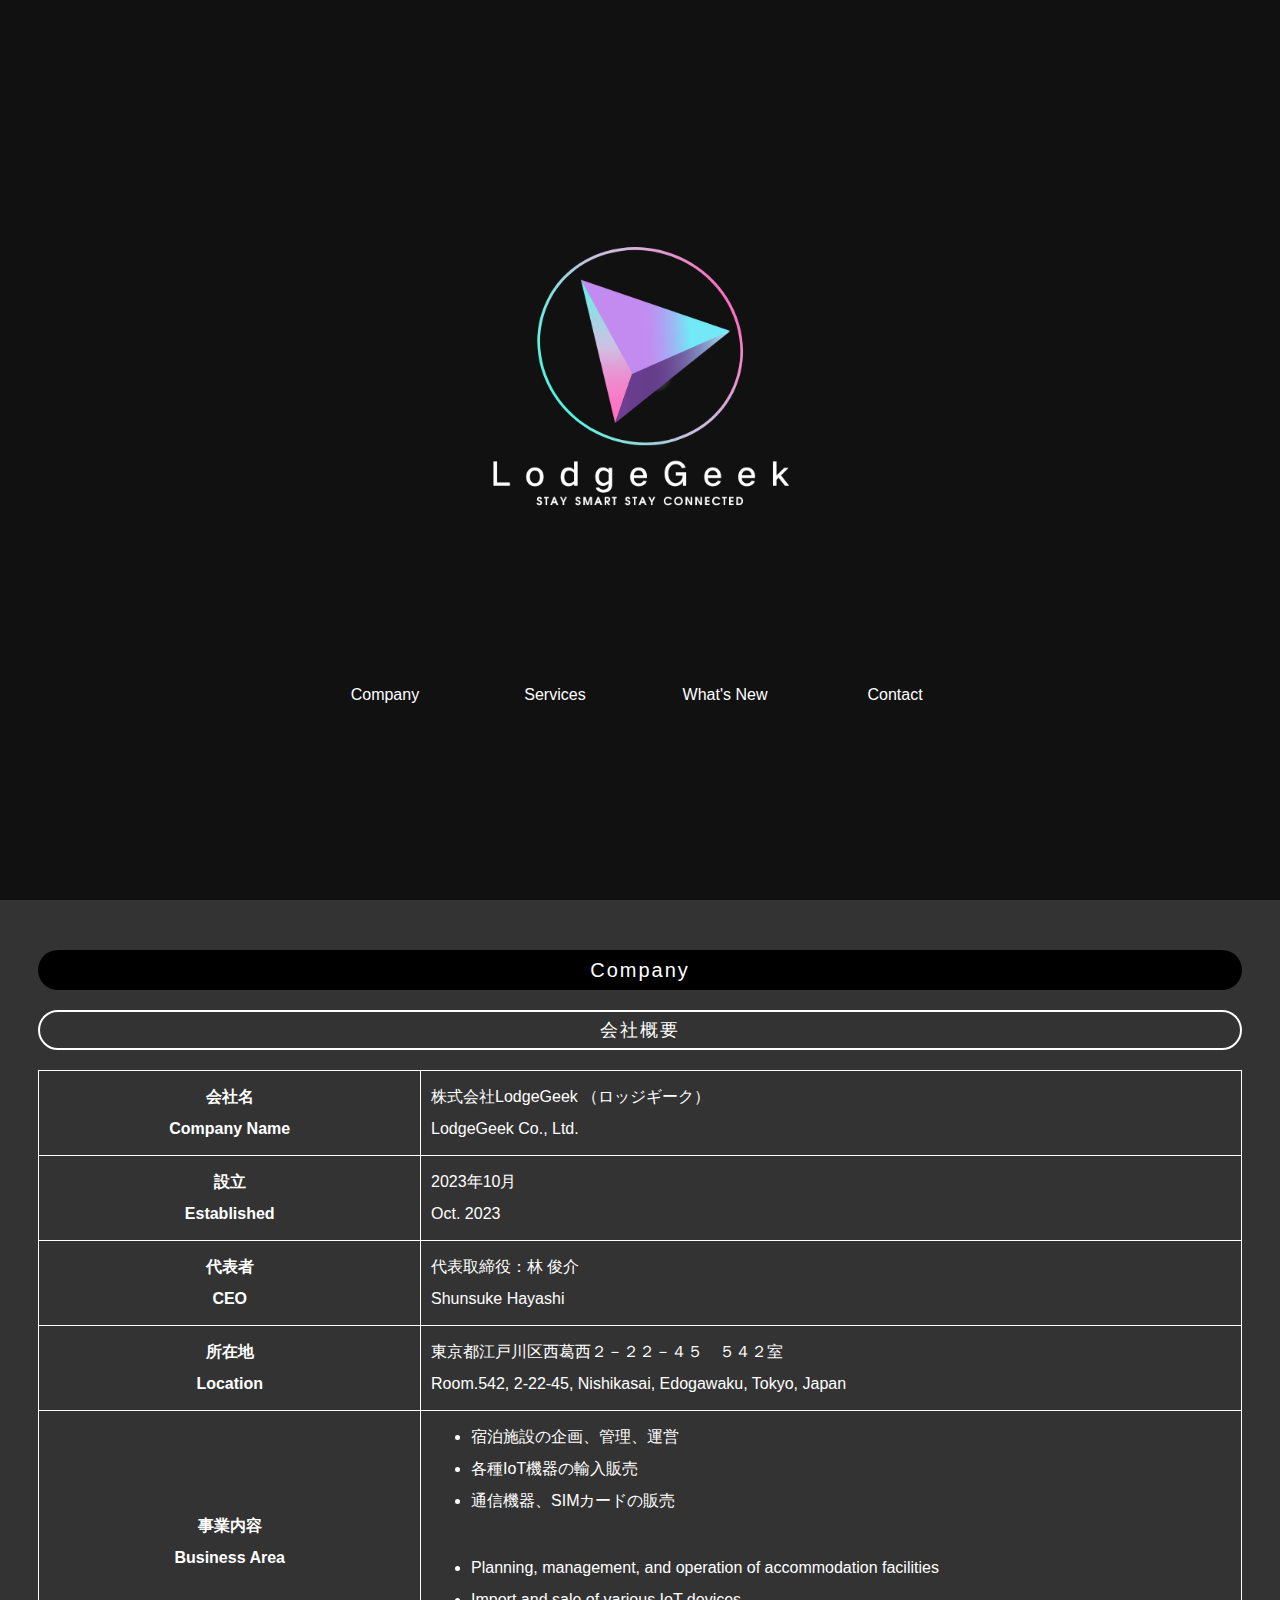
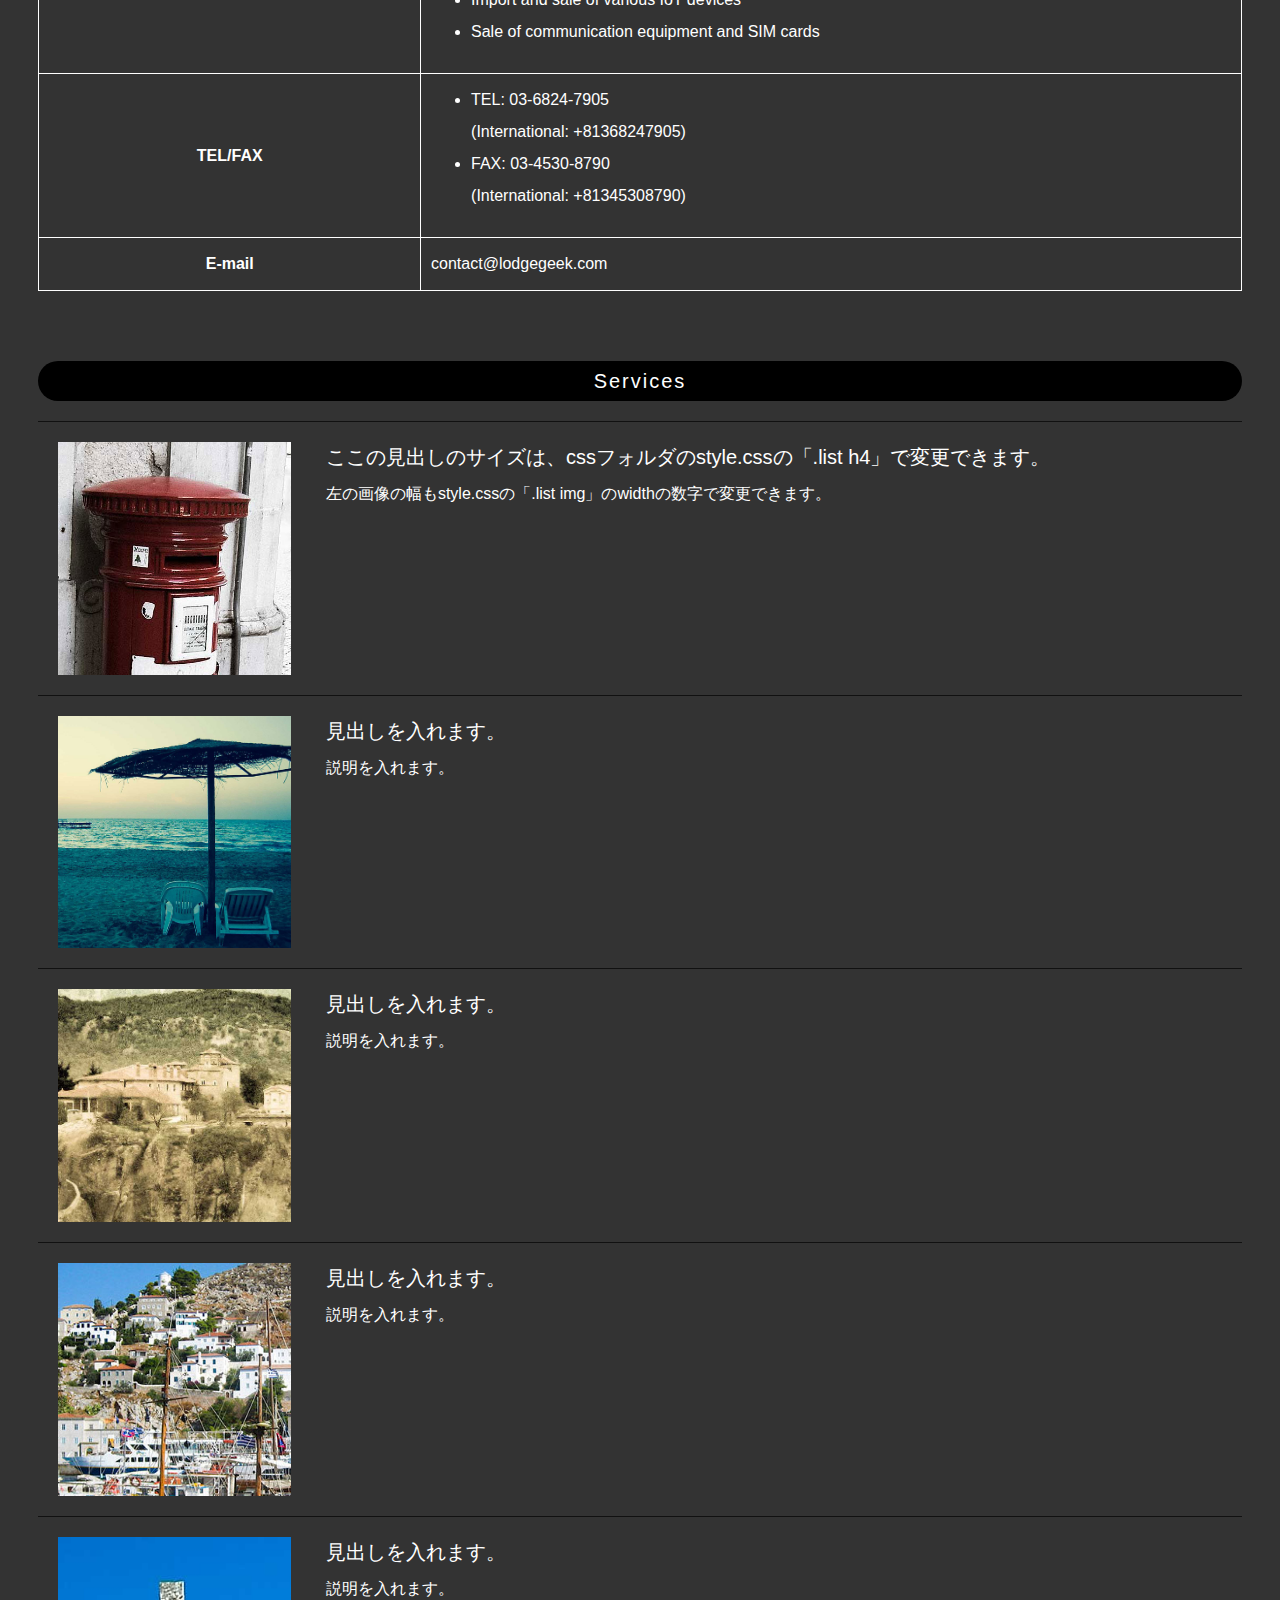
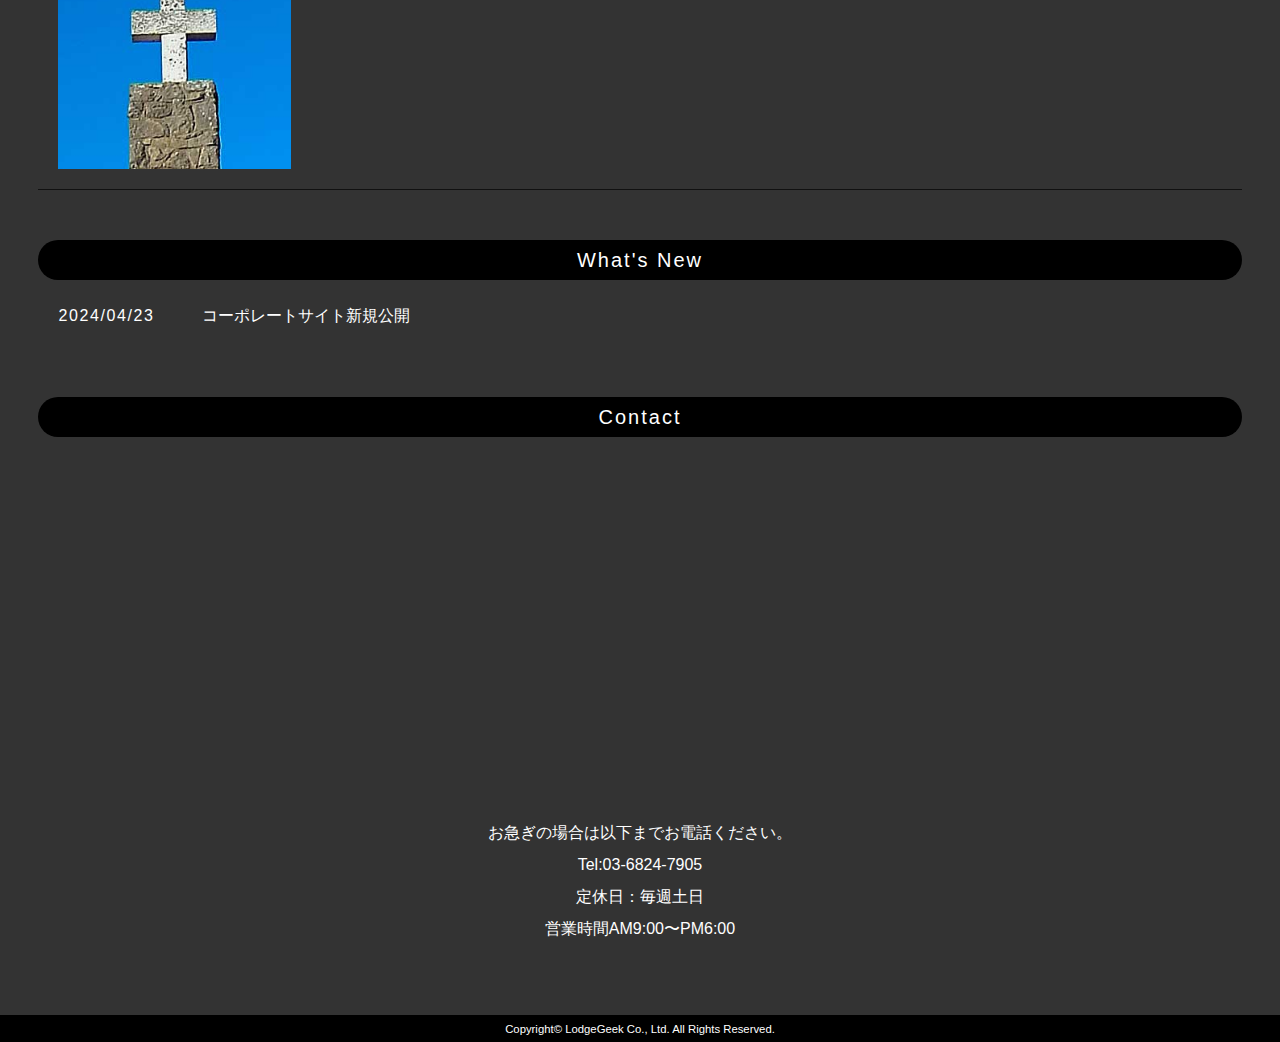
==== index.html @ bbedc699 "Add files via upload" ====
<!DOCTYPE html>
<html lang="ja">
<head>
  <meta charset="UTF-8">
  <meta http-equiv="X-UA-Compatible" content="IE=edge">
  <title>LodgeGeek Co., Ltd.</title>
  <meta name="viewport" content="width=device-width, initial-scale=1">
  <meta name="description" content="LodgeGeek Co., Ltd. Official Web Site">
  <meta name="keywords" content="LodgeGeek,Vacation Rental,民泊,旅館,民宿">
  <link rel="stylesheet" href="css/style.css"> </head>
<body>
  <header>
    <h1 id="logo"><a href="index.html"><img src="images/LodgeGeek_Logo_temp_by_canva.png" alt="LodgeGeek Co., Ltd."></a></h1>
    <nav id="menubar">
      <ul>
        <li><a href="#company">Company</a></li>
        <li><a href="#Services">Services</a></li>
        <li><a href="#new">What's New</a></li>
        <li><a href="#contact">Contact</a></li>
      </ul>
    </nav>
  </header>
  <div id="container">
    <div id="contents">

      <!------------------------ what's COMPANY start-------------------------------------------->
      <section id="company">
        <h2>Company</h2>
        <h3>会社概要</h3>
        <table class="ta1">
          <!-- <caption>株式会社LodgeGeek</caption> -->
          <tr>
            <th>会社名<br>Company Name</th>
            <td>株式会社LodgeGeek （ロッジギーク）<br>LodgeGeek Co., Ltd.</td>
          </tr>
          <tr>
            <th>設立<br>Established</th>
            <td>2023年10月<br>Oct. 2023</td>
          </tr>
          <tr>
            <th>代表者<br>CEO</th>
            <td>代表取締役：林 俊介<br>Shunsuke Hayashi</td>
          </tr>
          <tr>
            <th>所在地<br>Location</th>
            <td>東京都江戸川区西葛西２－２２－４５　５４２室<br>Room.542, 2-22-45, Nishikasai, Edogawaku, Tokyo, Japan</td>
            </td>
          </tr>
          </tr>
          <tr>
            <th>事業内容<br>Business Area</th>
            <td>
              <ul class="disc">
                <li>宿泊施設の企画、管理、運営</li>
                <li>各種IoT機器の輸入販売</li>
                <li>通信機器、SIMカードの販売</li>
              </ul>
            <p></p>
              <ul class="disc">
                <li>Planning, management, and operation of accommodation facilities</li>
                <li>Import and sale of various IoT devices</li>
                <li>Sale of communication equipment and SIM cards</li>
              </ul>
            </td>
          </tr>
          <tr>
            <th>TEL/FAX</th>
            <td>
              <ul class="disc">
                <li>TEL: 03-6824-7905 <br>(International: +81368247905)</li>
                <li>FAX: 03-4530-8790 <br>(International: +81345308790)</li>
              </ul>
            </td>
          </tr>
          <tr>
            <th>E-mail</th>
            <td>contact@lodgegeek.com
            </td>
          </tr>
        </table>

<!--

        <h2>当テンプレートについて</h2>
        <h3>当テンプレートはhtml5+CSS3(レスポンシブWEBデザイン)です</h3>
        <p>当テンプレートは、パソコン、スマホ、タブレットでhtml共通のレスポンシブWEBデザインになっております。<br> 古いブラウザ（※特にIE8以下）で閲覧した場合にCSSの一部が適用されない（角を丸くする設定など）のでご注意下さい。</p>
        <h3>各デバイスごとのレイアウトチェックは</h3>
        <p>最終的なチェックは実際のタブレットやスマホで行うのがおすすめですが、臨時チェックは最新のブラウザ(IEならIE10以降)で行う事もできます。ブラウザの幅を狭くしていくと、各端末サイズに合わせたレイアウトになります。</p>
        <h3>各デバイス用のスタイル変更は</h3>
        <p>cssフォルダのstyle.cssファイルで行って下さい。詳しい説明も入っています。<br> 前半はパソコン環境を含めた全端末の共通設定になります。中盤以降、各端末向けのスタイルが追加設定されています。<br> media=&quot;
          (～)&quot;の「～」部分でcssを切り替えるディスプレイのサイズを設定しています。ここは必要に応じて変更も可能です。</p>
        <h2>当テンプレートの使い方</h2>
        <h3>初心者向けマニュアル公開中</h3>
        <p>テンプレートの編集方法、画像加工、無料サーバーを使ってサイトを公開するなど動画をまじえてわかりやすく解説しています。<br> <a href="https://template-party.com/file/" target="_blank">初心者向けマニュアルはこちら。</a></p>
        <h3>titleタグ、copyright、metaタグ、他の設定</h3>
        <p><strong class="color1">■titleタグの設定はとても重要です。念入りにワードを選んで適切に入力しましょう。</strong><br> まず、htmlソースが見れる状態にして、上から６行目あたりにある、<br>          <span class="look">&lt;title&gt;初心者向けホームページテンプレート tp_beginner6&lt;/title&gt;</span><br> を編集しましょう。<br> あなたのホームページ名が「SAMPLE
          COMPANY」だとすれば、<br> <span class="look">&lt;title&gt;SAMPLE COMPANY&lt;/title&gt;</span><br> とすればＯＫです。</p>
        <p><strong class="color1">■copyrightを変更しましょう。</strong><br> 続いてhtmlの下の方にある、<br> <span class="look">Copyright&copy; SAMPLE COMPANY All Rights Reserved.</span><br>          の「SAMPLE COMPANY」部分もあなたのサイト名に変更します。</p>
        <p><strong class="color1">■metaタグを変更しましょう。</strong><br> htmlソースの上の方に、<br> <span class="look">content=&quot;ここにサイト説明を入れます&quot;</span><br>          という部分がありますので、あなたのサイト説明文に入れ替えます。検索結果の文面に使われる場合もありますので、見た人が来訪したくなるような説明文を簡潔に書きましょう。</p>
        <p>続いて、その下の行の<br> <span class="look">content=&quot;キーワード１,キーワード２,～～～&quot;</span><br> も設定します。ここはサイトに関係のあるキーワードを入れる箇所です。10個前後ぐらいあれば充分です。キーワード間はカンマ「,」で区切ります。</p>
        <p><strong class="color1">■ロゴ画像のalt指定と、ロゴ画像本体も変更しましょう。</strong><br> html側に<br> <span class="look">&lt;img src=&quot;images/logo.png&quot; alt=&quot;SAMPLE COMPANY&quot;&gt;</span><br>          となっている箇所があるので、ここのalt指定(SAMPLE COMPANY)もあなたのサイト名に変更しましょう。</p>
        <p>ロゴ画像本体については、baseフォルダに文字なしの土台画像「logo.png」が入っているので、画像ソフトなど使ってあなたのサイト名を入れて、imagesフォルダに上書きしましょう。画像ソフトを使った画像の加工方法も<a href="https://template-party.com/file/"
            target="_blank">初心者向けマニュアル</a>で公開中です。<br> このロゴ画像、HPで見るサイズよりかなり大きく感じると思いますが、高解像度の端末でピンボケさせない為に適当に大きくしてあります。</p>
        <p>HPで見る場合のロゴのサイズは、cssフォルダのstyle.cssの<br>
          <spna class="look">/*ヘッダー（ロゴが入った最上段のブロック）</spna><br> のブロックで設定されている、<br> <span class="look">header #logo img</span><br> にあるwidthの値で変更可能です。css下の方に小さな端末用の設定がある場合もあるのでそちらも確認して下さい。</p>
        <h3>リンクの指定方法</h3>
        <p>当テンプレートは１枚のhtmlファイルで完結しています。メインメニューのリンクは、同一ページ内に対して行う必要があります。<br> 同一ページ内にリンクを設定したい場合、まず、リンク先の対象ブロックの先頭にid値をつけてあげます。</p>
        <p>このテンプレートであれば、Companyのブロック冒頭に、<br> <span class="look">&lt;section <span class="color1">id=&quot;company&quot;</span>&gt;</span><br>          とつけていますが、それです。idは同じ名前を付けられないので注意して下さい。</p>
        <p>メニューの方は、<br> <span class="look">&lt;a href=&quot;<span class="color1">#company</span>&quot;&gt;Company&lt;/a&gt;</span><br>          として下さい。ここの「#」と「id」は同じ意味で、メニューをクリックすると、id=&quot;company&quot;とついた所に移動します。 </p>
        <h3>最上部の大きなメイン画像を入れ替えたい場合（※tp_beginner6_photo1〜tp_beginner6_photo4の場合）</h3>
        <p>入れ替えたい画像を用意し、画像ファイル名を「mainimg.jpg」にしてimagesフォルダに上書きして下さい。閲覧する画面サイズによって自動で切り取られますので、切り取られた際に配置がおかしく見えないような画像を使って下さい。</p>
        <p>もし、画像の拡張子が「.jpg」になっていない場合、cssフォルダのstyle.cssの、<br> <span class="look">header {</span><br> の中にある、<br> <span class="look">background: url(../images/mainimg.jpg)〜〜</span><br>          部分の「mainimg.jpg」部分を直接変更して下さい。 </p>
        <h3>リストタグを使いたい場合の注意点</h3>
        <p>そのままではリストマークが出ませんので、リストタグを使う場合は以下のようなスタイルを追加して下さい。</p>
        <p>&lt;ul <span class="color1">class=&quot;disc&quot;</span>&gt;<br> &lt;li&gt;リストタグ&lt;/li&gt;<br> &lt;li&gt;リストタグ&lt;/li&gt;<br>          &lt;li&gt;リストタグ&lt;/li&gt;<br> &lt;/ul&gt; </p>
        <p>↓出力例</p>
        <ul class="disc">
          <li>リストタグ</li>
          <li>リストタグ</li>
          <li>リストタグ</li>
        </ul>
        <ol>
          <li>olタグはそのままででます。</li>
          <li>olタグはそのままででます。</li>
          <li>olタグはそのままででます。</li>
          <li>olタグはそのままででます。</li>
        </ol>
        <h3>その他、テンプレートのカラーやデザイン変更などは</h3>
        <p>cssフォルダのstyle.cssで行って下さい。詳しい解説も書かれています。<br> cssの解説は、「<span class="color1">/*</span>」と「<span class="color1">*/</span>」の間にコメントとして入れています。「
          <span
            class="color1">/*</span>」と「<span class="color1">*/</span>」はcss用のコメントタグであり、飾りではないので削除をしないで下さい。もし解説を削除したい場合は、「<span class="color1">/*</span>」と「
            <span
              class="color1">*/</span>」含めて丸ごと削除して下さい。</p>
        <h3>うまく編集できない場合は</h3>
        <p><a href="https://template-party.com/bbs/">サポート掲示板</a>からご質問下さい。対応可能な範囲内でサポートしております。</p>
-->
      </section>
      <!------------------------ what's COMPANY end-------------------------------------------->

      <!------------------------ Services start-------------------------------------------->
      <section id="Services">
        <h2>Services</h2>
        <div class="list"> <img src="images/sample1.jpg" alt="">
          <h4>ここの見出しのサイズは、cssフォルダのstyle.cssの「.list h4」で変更できます。</h4>
          <p>左の画像の幅もstyle.cssの「.list img」のwidthの数字で変更できます。</p>
        </div>
        <div class="list"> <img src="images/sample2.jpg" alt="">
          <h4>見出しを入れます。</h4>
          <p>説明を入れます。</p>
        </div>
        <div class="list"> <img src="images/sample3.jpg" alt="">
          <h4>見出しを入れます。</h4>
          <p>説明を入れます。</p>
        </div>
        <div class="list"> <img src="images/sample4.jpg" alt="">
          <h4>見出しを入れます。</h4>
          <p>説明を入れます。</p>
        </div>
        <div class="list"> <img src="images/sample5.jpg" alt="">
          <h4>見出しを入れます。</h4>
          <p>説明を入れます。</p>
        </div>
      </section>
      <!--/#Services-->
      <!------------------------ Services end-------------------------------------------->
      
      
      <!------------------------ what's new section start-------------------------------------------->
      <section id="new">
        <h2>What's New</h2>
        <dl> 
          <dt>2024/04/23</dt>
          <dd>コーポレートサイト新規公開<br></a></dd>
          
        </dl>
      </section>
      <!--/#new-->
      <!------------------------ what's new section end-------------------------------------------->
      
      
      <section id="contact">
        <h2>Contact</h2>
        <p class="c">
        <div class="wrap">
          <iframe data-tally-src="https://tally.so/embed/meBRqQ?hideTitle=1&transparentBackground=1&dynamicHeight=1" loading="lazy" width="100%" height="324" frameborder="0" marginheight="0" marginwidth="0" title="Contact Form"></iframe><script>var d=document,w="https://tally.so/widgets/embed.js",v=function(){"undefined"!=typeof Tally?Tally.loadEmbeds():d.querySelectorAll("iframe[data-tally-src]:not([src])").forEach((function(e){e.src=e.dataset.tallySrc}))};if("undefined"!=typeof Tally)v();else if(d.querySelector('script[src="'+w+'"]')==null){var s=d.createElement("script");s.src=w,s.onload=v,s.onerror=v,d.body.appendChild(s);}</script>       
        
        </div>
        </p>
        <p class="c">お急ぎの場合は以下までお電話ください。<br>
        Tel:03-6824-7905<br>
        定休日：毎週土日<br>
        営業時間AM9:00〜PM6:00</p>
      </section>
      <!--/#contact-->
    </div>
    <!--/#contents-->
  </div>
  <!--/#container-->
  <footer> <small>Copyright&copy; <a href="index.html">LodgeGeek Co., Ltd.</a> All Rights Reserved.</small>  </footer>
  <!--jQueryファイルの読み込み-->
  <script src="https://ajax.googleapis.com/ajax/libs/jquery/3.6.0/jquery.min.js"></script>
  <!--ページの上部へ戻るボタンとスクリプト-->
  <p class="scroll"><a href="#">↑</a></p>
  <script src="js/scroll.js"></script>
</body>
</html>
---- css/style.css ----
@charset "utf-8";



/*全端末（PC・タブレット・スマホ）共通設定
------------------------------------------------------------------------------------------------------------------------------------------------------*/

/*全体の設定
---------------------------------------------------------------------------*/
html,body {height: 100%;}
body {
	margin: 0px;
	padding: 0px;
	color: #fff;	/*全体の文字色*/
	font-family:"ヒラギノ角ゴ Pro W3", "Hiragino Kaku Gothic Pro", "メイリオ", Meiryo, Osaka, "ＭＳ Ｐゴシック", "MS PGothic", sans-serif;	/*フォント種類*/
	font-size: 16px;	/*文字サイズ*/
	line-height: 2;		/*行間*/
	background: #333;	/*背景色*/
	-webkit-text-size-adjust: none;
}
h1,h2,h3,h4,h5,p,ul,ol,li,dl,dt,dd,form,figure,form {margin: 0px;padding: 0px;font-size: 100%;font-weight: normal;}
ul {list-style-type: none;}
ol {padding-left: 40px;padding-bottom: 15px;}
img {border: none;max-width: 100%;height: auto;vertical-align: middle;}
table {border-collapse:collapse;font-size: 100%;border-spacing: 0;}
iframe {width: 100%;}

@keyframes opa1 {
0% {opacity: 0;}
100% {opacity: 1;}
}

/*リンク（全般）設定
---------------------------------------------------------------------------*/
a {
	color: #fff;		/*リンクテキストの色*/
	transition: 0.5s;	/*マウスオン時の移り変わるまでの時間設定。0.5秒。*/
}
a:hover {
	color: #ff4765;			/*マウスオン時の文字色*/
	text-decoration: none;	/*マウスオン時に下線を消す設定。残したいならこの１行削除。*/
}

/*ヘッダー（一番上の、ロゴやメニューが入っているブロック）
---------------------------------------------------------------------------*/
header {
	height: 100%;
	overflow: auto;
	position: relative;
	background: #111;	/*背景色*/
}
/*ロゴ画像*/
header #logo img {
	display: block;
	width: 30%;	/*画像の幅*/
	position: absolute;
	left: 35%;		/*ロゴやメニューが入っているブロックに対して、左からの配置場所の指定。*/
	bottom: 35%;	/*ロゴやメニューが入っているブロックに対して、下からの配置場所の指定。*/
}

/*メニュー
---------------------------------------------------------------------------*/
/*メニューブロック全体への指定*/
#menubar {
	position: absolute;
	bottom: 20%;	/*ロゴやメニューが入っているブロックに対して、下からの配置場所の指定。*/
	left: 0px;
	width: 100%;
	text-align: center;
}
/*メニュー１個あたりの指定*/
#menubar li {
	display: inline-block;
	margin: 0 1%;
	animation-name: opa1;
	animation-delay: 1S;
	animation-duration: 1S;
	animation-fill-mode: both;
}
#menubar li a {
	text-decoration: none;display: block;text-align: center;
	width: 140px;	/*メニューの幅*/
	color: #fff;	/*文字色*/
	border-bottom: 2px solid transparent;	/*下線の幅、線種、色。transparentは透明の事。*/
	padding-bottom: 7px;	/*下線と文字の間にとる余白*/
}
/*マウスオン時の指定*/
#menubar li a:hover {
	border-bottom: 2px solid #fff;	/*下線の幅、線種、色*/
	letter-spacing: 0.1em;			/*文字間隔を少しだけ広くする指定。そのままがいいならこの１行を削除。*/
}

/*コンテナー（headerとfooterをのぞくブロックを囲むブロック）
---------------------------------------------------------------------------*/
#container {
	max-width: 1400px;	/*最大幅。これ以上広くならない指定。*/
	margin: 0 auto;
}

/*コンテンツ（上のcontainerの中のブロック）
---------------------------------------------------------------------------*/
#contents {
	overflow: hidden;
	padding: 50px 3%;
}
#contents section + section {
	padding-top: 50px;
}
/*コンテンツ内にあるh2(見出し)タグの指定*/
#contents h2 {
	margin-bottom: 20px;
	clear: both;
	padding: 0 20px;
	font-size: 20px;		/*文字サイズ*/
	text-align: center;		/*文字をセンタリング*/
	letter-spacing: 0.1em;	/*文字間隔を少しだけ広くする指定*/
	background: #000;	/*背景色*/
	color: #fff;			/*文字色*/
	border-radius: 100px;	/*角を丸くする指定。大きめであれば適当で構いません。*/
}
/*コンテンツ内にあるh3(見出し)タグの指定*/
#contents h3 {
	margin-bottom: 20px;
	clear: both;
	padding: 0 20px;
	font-size: 18px;		/*文字サイズ*/
	text-align: center;		/*文字をセンタリング*/
	letter-spacing: 0.1em;	/*文字間隔を少しだけ広くする指定*/
	border: 2px solid #fff;	/*枠線の幅、線種、色*/
	border-radius: 100px;	/*角を丸くする指定。大きめであれば適当で構いません。*/
}
/*コンテンツ内にあるp(段落)タグ設定*/
#contents p {
	padding: 0px 20px 20px;	/*上、左右、下への余白*/
}
/*他。微調整。*/
#contents p + p {
	margin-top: -5px;
}
#contents h2 + p,
#contents h3 + p {
	margin-top: -10px;
}

/*Serviceページ
---------------------------------------------------------------------------*/
/*各ブロックごとの設定*/
.list {
	overflow: hidden;
	line-height: 1.5;
	border-bottom: 1px solid #111;	/*下線の幅、線種、色*/
	padding: 20px;	/*ボックス内の余白*/
}
/*１番目のlistブロックへの追加指定。上に線を入れる。*/
.list:first-of-type {
	border-top: 1px solid #111;
}
/*h4見出しの設定*/
.list h4 {
	font-size: 20px;	/*文字サイズ*/
	margin-bottom: 10px;
}
/*画像の設定*/
.list img {
	width: 20%;			/*画像幅*/
	float: left;		/*画像を左に回り込み*/
	margin-right: 3%	/*画像の右側に空けるスペース*/
}
/*段落タグ*/
.list p {
	padding: 0 !important;
}

/*フッター設定
---------------------------------------------------------------------------*/
footer {
	clear: both;
	text-align: center;
	background: #000;	/*背景色*/
	color: #fff;		/*文字色*/
	font-size: 85%;		/*文字サイズ*/
}
footer a {
	color: #fff;	/*リンクテキストの文字色*/
	text-decoration: none;
}
footer a:hover {
	color: #fff;	/*マウスオン時の文字色*/
}
footer .pr {
	display: block;
	font-size: 80%;
}

/*トップページ内「更新情報・お知らせ」ブロック
---------------------------------------------------------------------------*/
/*ブロック全体の設定*/
#new dl {
	padding-left: 20px;
	margin-bottom: 15px;
}
/*日付設定*/
#new dt {
	float: left;
	width: 9em;
	letter-spacing: 0.1em;
}
/*記事設定*/
#new dd {
	padding-left: 9em;
}

/*テーブル
---------------------------------------------------------------------------*/
/*テーブル１行目に入った見出し部分（※caption）*/
.ta1 caption {
	border: 1px solid #fff;	/*テーブルの枠線の幅、線種、色*/
	border-bottom: none;	/*下線だけ消す*/
	text-align: center;		/*文字をセンタリング*/
	font-weight: bold;		/*太字に*/
	padding: 10px;			/*ボックス内の余白*/
}
/*テーブル１行目に入った見出し部分（※tamidashi）*/
.ta1 th.tamidashi {
	width: auto;
	text-align: center;	/*文字をセンタリング*/
}
/*ta1テーブルブロック設定*/
.ta1 {
	table-layout: fixed;
	width: 100%;
	margin: 0 auto 20px;
}
.ta1, .ta1 td, .ta1 th {
	word-break: break-all;
	border: 1px solid #fff;	/*テーブルの枠線の幅、線種、色*/
	padding: 10px;			/*テーブル内の余白*/
}
/*テーブルの左側ボックス*/
.ta1 th {
	text-align: center;	/*センタリング*/
	width: 30%;			/*幅*/
}

/*PAGE TOP（↑）設定
---------------------------------------------------------------------------*/
.scroll-show {display: block;}
.scroll a {
	display: block;text-decoration: none;text-align: center;
	width: 50px;		/*幅*/
	line-height: 50px;	/*高さ*/
	position: fixed;
	right: 30px;		/*右からの配置場所指定*/
	bottom: 30px;		/*下からの配置場所指定*/
	color: #fff;		/*文字色*/
	background: rgba(0,0,0,0.4);	/*背景色。0,0,0は黒色の指定で0.4は色が40%出た状態。*/
	border: 1px solid #fff;	/*枠線の幅、線種、色*/
}
/*マウスオン時*/
.scroll a:hover {
	background: rgba(0,0,0,0.8);	/*背景色。0,0,0は黒色の指定で0.8は色が80%出た状態。*/
}

/*トップページのNEWアイコン
---------------------------------------------------------------------------*/
.newicon {
	background: #F00;	/*背景色*/
	color: #FFF;		/*文字色*/
	font-size: 70%;
	line-height: 1.5;
	padding: 2px 5px;
	border-radius: 2px;
	margin: 0px 5px;
	vertical-align: text-top;
}

/*ul.disc,olタグ
---------------------------------------------------------------------------*/
ul.disc {
	list-style: disc;
	padding: 0 20px 20px 55px;
}
ol {
	padding: 0 20px 20px 42px;
}

/*その他
---------------------------------------------------------------------------*/
.look {background: #000;border: 1px solid #666;padding: 5px 10px;border-radius: 4px;}
.mb15,.mb1em {margin-bottom: 15px;}
.clear {clear: both;}
ul.disc {padding: 0em 25px 15px 40px;list-style: disc;}
.color1, .color1 a {color: #ff4765;}
.pr {font-size: 10px;}
.wl {width: 96%;}
.ws {width: 50%;}
.c {text-align: center;}
.r {text-align: right;}
.l {text-align: left;}
.big1 {font-size: 40px;letter-spacing: 0.2em;}
.mini1 {font-size: 11px;display: inline-block;line-height: 1.5;}
.sh {display: none;}




/*画面幅800px以下の設定
------------------------------------------------------------------------------------------------------------------------------------------------------*/
@media screen and (max-width:800px){

/*ヘッダー（一番上の、ロゴやメニューが入っているブロック）
---------------------------------------------------------------------------*/
/*ロゴ画像*/
header #logo img {
	width: 30%;	/*画像の幅*/
	left: 35%;	/*ロゴやメニューが入っているブロックに対して、左からの配置場所の指定。*/
}

}



/*画面幅480px以下の設定
------------------------------------------------------------------------------------------------------------------------------------------------------*/
@media screen and (max-width:480px){

/*ヘッダー（一番上の、ロゴやメニューが入っているブロック）
---------------------------------------------------------------------------*/
/*ロゴ画像*/
header #logo img {
	width: 50%;	/*画像の幅*/
	left: 25%;	/*ロゴやメニューが入っているブロックに対して、左からの配置場所の指定。*/
}

/*コンテナー（headerとfooterをのぞくブロックを囲むブロック）
---------------------------------------------------------------------------*/
#container {
	font-size: 12px;
	font-size: 2.93vw;
}

/*コンテンツ（上のcontainerの中のブロック）
---------------------------------------------------------------------------*/
/*コンテンツ内にあるh2(見出し)タグの指定*/
#contents h2 {
	font-size: 16px;	/*文字サイズ*/
}
/*コンテンツ内にあるh3(見出し)タグの指定*/
#contents h3 {
	font-size: 14px;	/*文字サイズ*/
}

/*Serviceページ
---------------------------------------------------------------------------*/
/*h4見出しの設定*/
.list h4 {
	font-size: 16px;	/*文字サイズ*/
}

/*ul.disc,olタグ
---------------------------------------------------------------------------*/
ul.disc {
	padding: 0 0px 20px 35px;
}
ol {
	padding: 0 0px 20px 35px;
}

/*その他
---------------------------------------------------------------------------*/
.ws {width: 96%;}
.big1 {font-size: 22px;letter-spacing: normal;}

}

/* iframe用の中央寄せのコード
/*    https://qumeru.com/magazine/126 を参照
.wrap {
	text-align: center;
  }
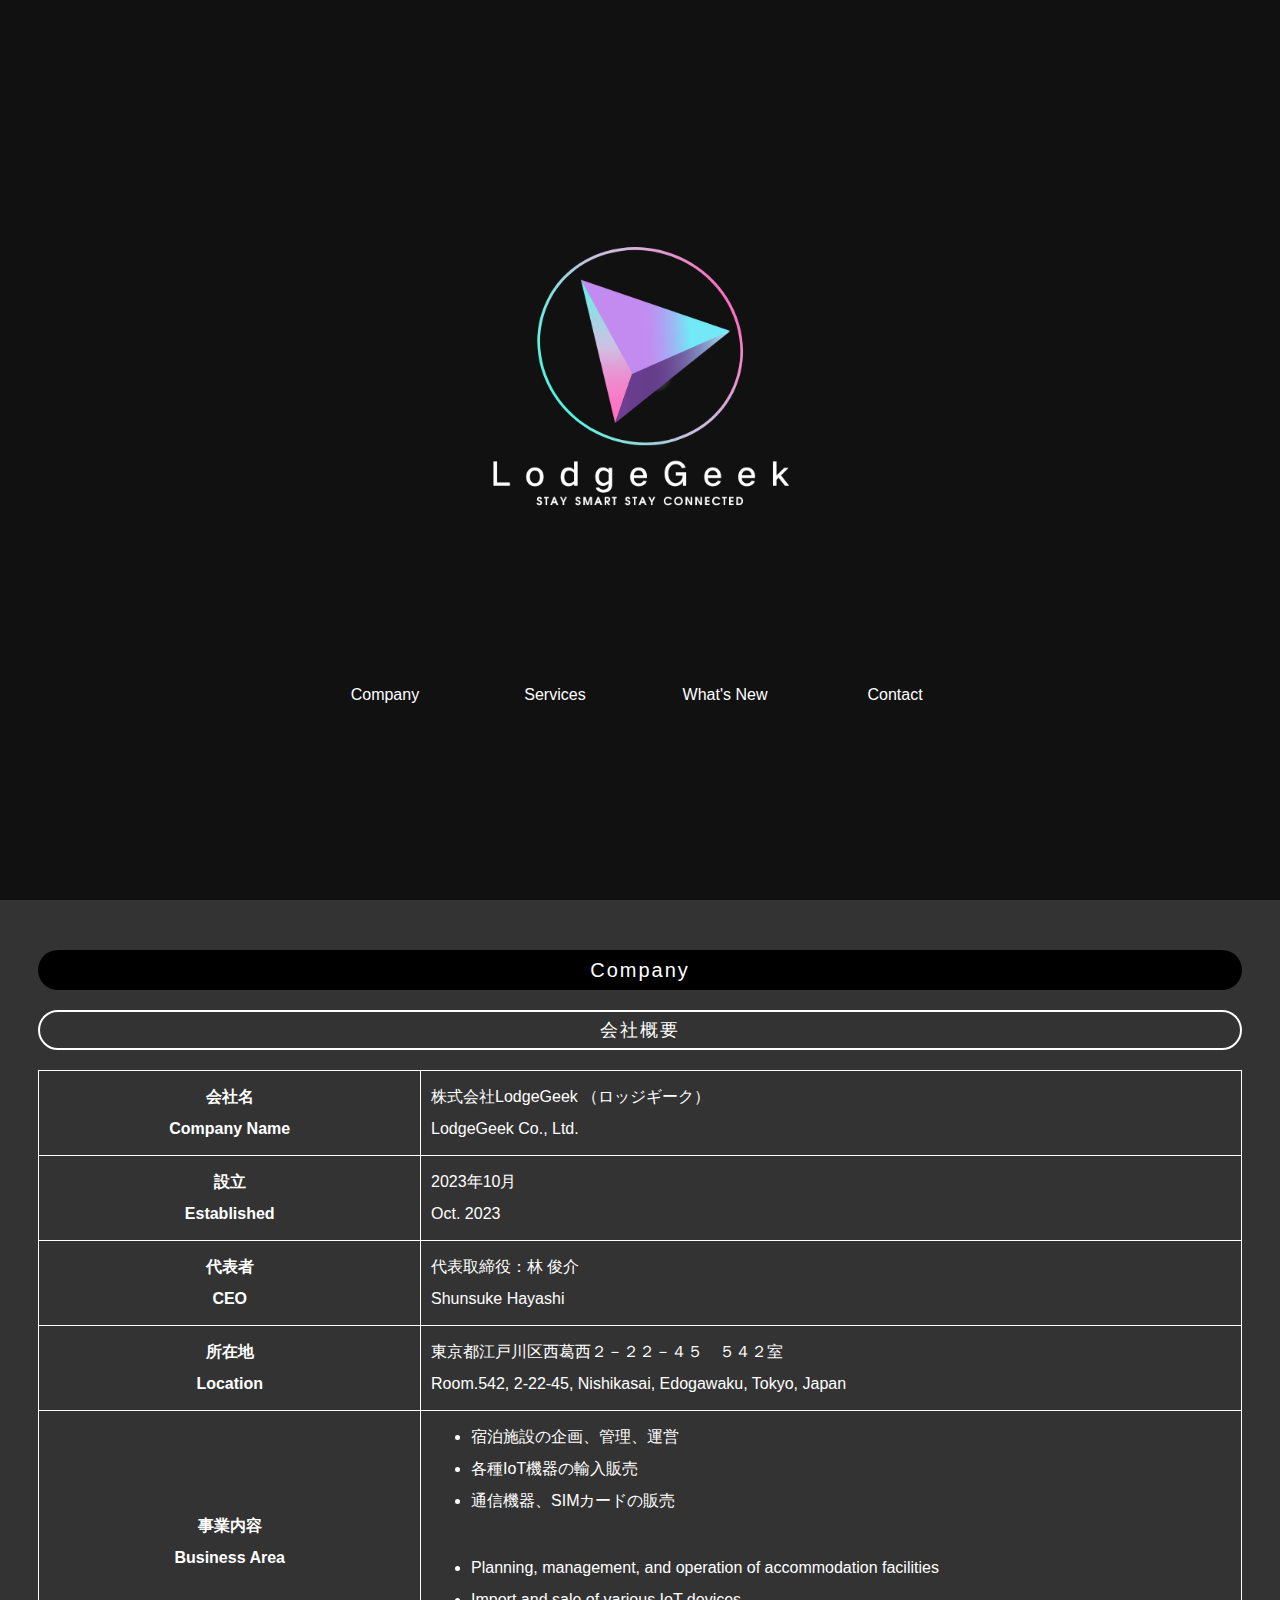
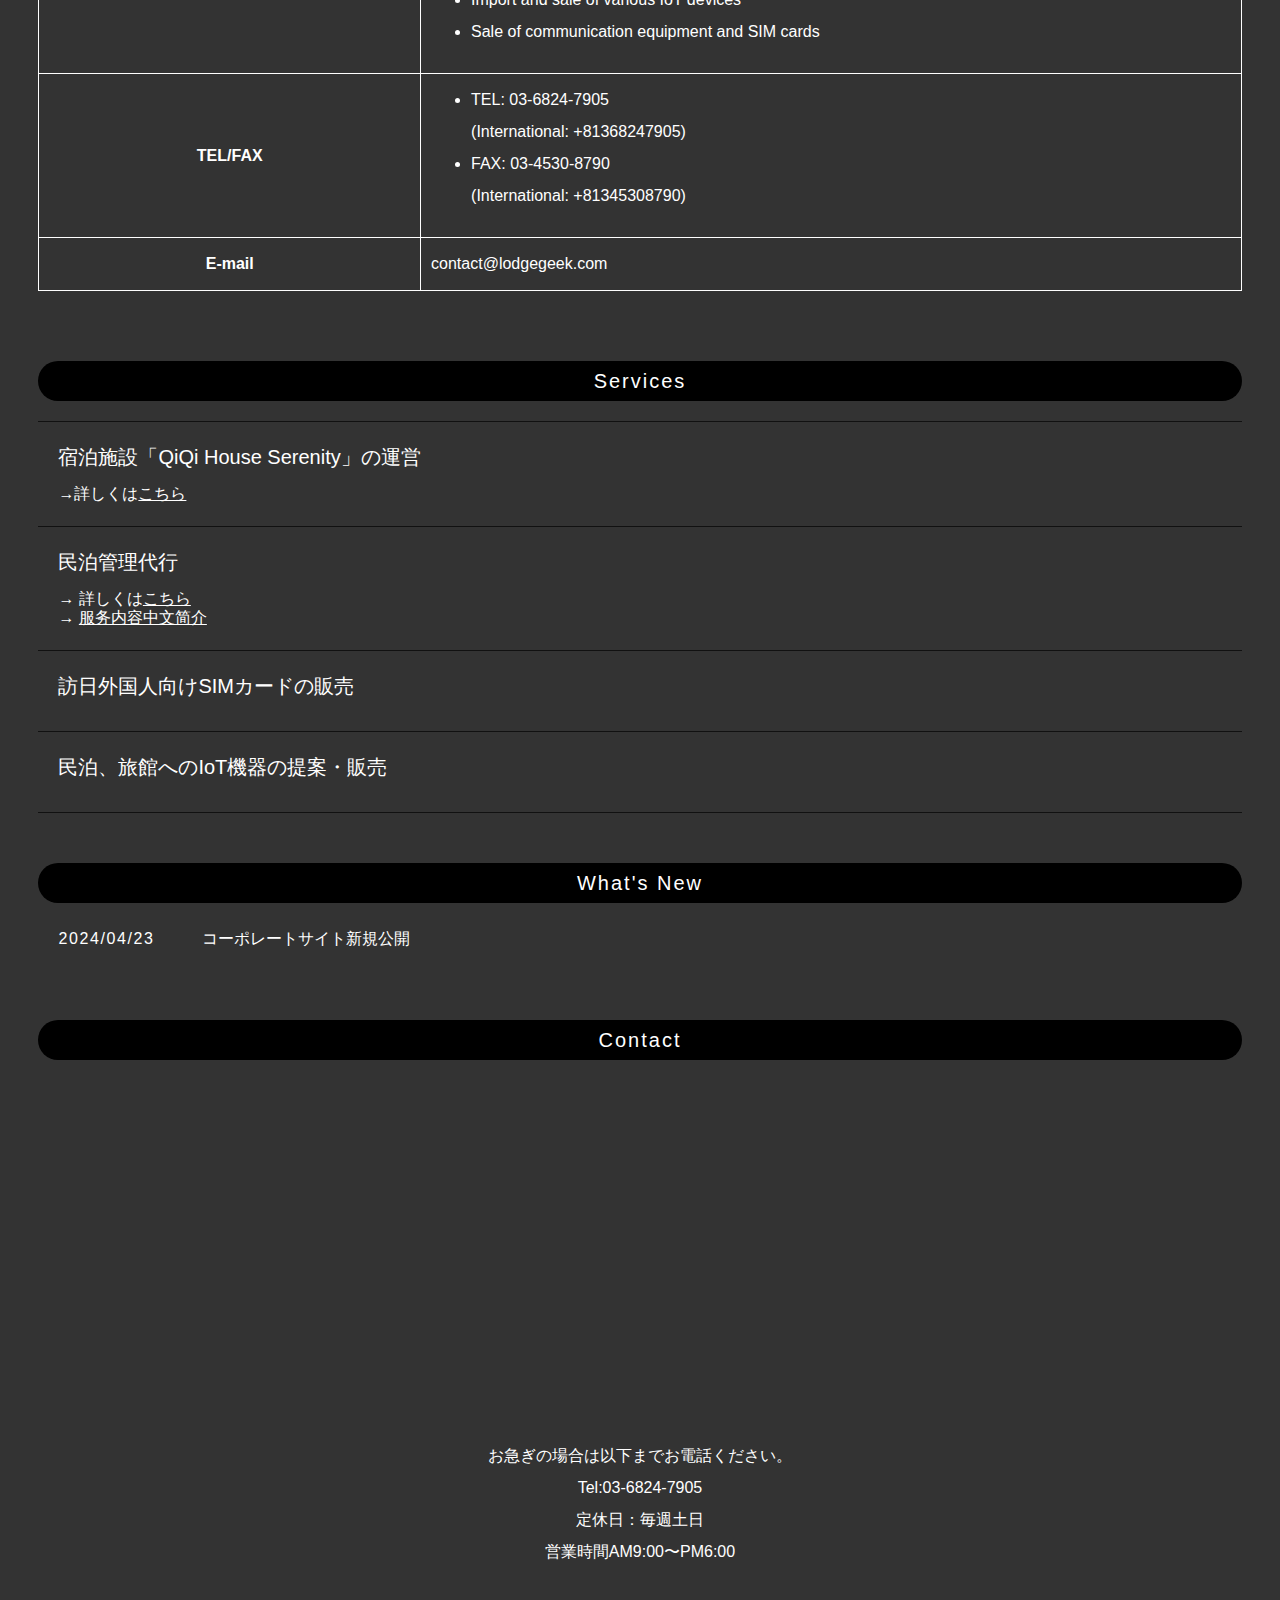
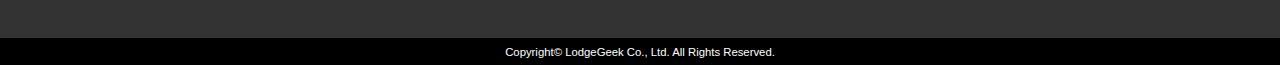
==== commit 54252550: "Update index.html" ====
--- a/index.html
+++ b/index.html
@@ -1,4 +1,23 @@
 <!DOCTYPE html>
+<html lang="ja">
+<head>
+  <meta charset="UTF-8">
+  <meta http-equiv="X-UA-Compatible" content="IE=edge">
+  <title>LodgeGeek Co., Ltd.</title>
+  <meta name="viewport" content="width=device-width, initial-scale=1">
+  <meta name="description" content="LodgeGeek Co., Ltd. Official Web Site">
+  <meta name="keywords" content="LodgeGeek,Vacation Rental,民泊,旅館,民宿">
+  <link rel="stylesheet" href="css/style.css">
+  <style>
+    body {
+      font-size: 20px;
+    }
+  </style>
+</head>
+<body>
+  <!-- Rest of the code -->
+</body>
+</html>
 <html lang="ja">
 <head>
   <meta charset="UTF-8">
@@ -140,26 +159,28 @@
       <!------------------------ Services start-------------------------------------------->
       <section id="Services">
         <h2>Services</h2>
-        <div class="list"> <img src="images/sample1.jpg" alt="">
-          <h4>ここの見出しのサイズは、cssフォルダのstyle.cssの「.list h4」で変更できます。</h4>
+        <div class="list"> <img src="images/minpaku_jp_small.jpg" alt="">
+          <h4>宿泊施設「QiQi House Serenity」の運営</h4>
+          <p>→詳しくは<a href="https://maps.app.goo.gl/95S9tPNZFDBETFNN6?g_st=ic">こちら</a></p>
+        </div>
+        <div class="list"> <img src="images/tuoguan_image.png" alt="">
+          <h4>民泊管理代行</h4>
+          <p>→ 詳しくは<a href="https://maps.app.goo.gl/95S9tPNZFDBETFNN6?g_st=ic">こちら</a></p>
+          <p>→ <a href="https://maps.app.goo.gl/95S9tPNZFDBETFNN6?g_st=ic">服务内容中文简介</a></p>
+        </div>
+        <div class="list"> <img src="images/woman_phonesmall.jpg" alt="">
+          <h4>訪日外国人向けSIMカードの販売</h4>
+        </div>
+        <div class="list"> <img src="images/smart_home-nowatermark.jpeg" alt="">
+          <h4>民泊、旅館へのIoT機器の提案・販売</h4>
+        </div>
+<!--
+        <div class="list"> <img src="images/sample5.jpg" alt="">
+          <h4>民泊、旅館へのIoT機器の提案・販売</h4>
           <p>左の画像の幅もstyle.cssの「.list img」のwidthの数字で変更できます。</p>
-        </div>
-        <div class="list"> <img src="images/sample2.jpg" alt="">
-          <h4>見出しを入れます。</h4>
           <p>説明を入れます。</p>
         </div>
-        <div class="list"> <img src="images/sample3.jpg" alt="">
-          <h4>見出しを入れます。</h4>
-          <p>説明を入れます。</p>
-        </div>
-        <div class="list"> <img src="images/sample4.jpg" alt="">
-          <h4>見出しを入れます。</h4>
-          <p>説明を入れます。</p>
-        </div>
-        <div class="list"> <img src="images/sample5.jpg" alt="">
-          <h4>見出しを入れます。</h4>
-          <p>説明を入れます。</p>
-        </div>
+-->
       </section>
       <!--/#Services-->
       <!------------------------ Services end-------------------------------------------->
@@ -202,5 +223,23 @@
   <!--ページの上部へ戻るボタンとスクリプト-->
   <p class="scroll"><a href="#">↑</a></p>
   <script src="js/scroll.js"></script>
+  
+  <script>
+    window.chatwootSettings = {"position":"right","type":"standard","launcherTitle":"Start Chat"};
+    (function(d,t) {
+      var BASE_URL="https://app.chatwoot.com";
+      var g=d.createElement(t),s=d.getElementsByTagName(t)[0];
+      g.src=BASE_URL+"/packs/js/sdk.js";
+      g.defer = true;
+      g.async = true;
+      s.parentNode.insertBefore(g,s);
+      g.onload=function(){
+        window.chatwootSDK.run({
+          websiteToken: 'fNUydwnoCwHvES2ds5C8ByVC',
+          baseUrl: BASE_URL
+        })
+      }
+    })(document,"script");
+</script>
 </body>
-</html>+</html>
--- a/css/style.css
+++ b/css/style.css
@@ -7,16 +7,18 @@
 
 /*全体の設定
 ---------------------------------------------------------------------------*/
+@font-face {font-family: NotoSansJP-R; src: url('font/NotoSansJP-Regular.ttf') format("truetype");}
 html,body {height: 100%;}
 body {
 	margin: 0px;
 	padding: 0px;
 	color: #fff;	/*全体の文字色*/
-	font-family:"ヒラギノ角ゴ Pro W3", "Hiragino Kaku Gothic Pro", "メイリオ", Meiryo, Osaka, "ＭＳ Ｐゴシック", "MS PGothic", sans-serif;	/*フォント種類*/
+	font-family:'NotoSansJP-R', "ヒラギノ角ゴ Pro W3", "Hiragino Kaku Gothic Pro", "メイリオ", Meiryo, Osaka, "ＭＳ Ｐゴシック", "MS PGothic", sans-serif;	/*フォント種類*/
+	font-weight: '400';
 	font-size: 16px;	/*文字サイズ*/
 	line-height: 2;		/*行間*/
 	background: #333;	/*背景色*/
-	-webkit-text-size-adjust: none;
+	/*-webkit-text-size-adjust: none;*/
 }
 h1,h2,h3,h4,h5,p,ul,ol,li,dl,dt,dd,form,figure,form {margin: 0px;padding: 0px;font-size: 100%;font-weight: normal;}
 ul {list-style-type: none;}
@@ -232,7 +234,9 @@
 	margin: 0 auto 20px;
 }
 .ta1, .ta1 td, .ta1 th {
+	/*
 	word-break: break-all;
+	*/
 	border: 1px solid #fff;	/*テーブルの枠線の幅、線種、色*/
 	padding: 10px;			/*テーブル内の余白*/
 }
@@ -250,8 +254,8 @@
 	width: 50px;		/*幅*/
 	line-height: 50px;	/*高さ*/
 	position: fixed;
-	right: 30px;		/*右からの配置場所指定*/
-	bottom: 30px;		/*下からの配置場所指定*/
+	right: 25px;		/*右からの配置場所指定*/
+	bottom: 100px;		/*下からの配置場所指定*/
 	color: #fff;		/*文字色*/
 	background: rgba(0,0,0,0.4);	/*背景色。0,0,0は黒色の指定で0.4は色が40%出た状態。*/
 	border: 1px solid #fff;	/*枠線の幅、線種、色*/
@@ -336,7 +340,10 @@
 ---------------------------------------------------------------------------*/
 #container {
 	font-size: 12px;
+	/*
 	font-size: 2.93vw;
+	*/
+	font-size: max(2.93vw, 12px);
 }
 
 /*コンテンツ（上のcontainerの中のブロック）
--- a/css/style.css
+++ b/css/style.css
@@ -7,16 +7,18 @@
 
 /*全体の設定
 ---------------------------------------------------------------------------*/
+@font-face {font-family: NotoSansJP-R; src: url('font/NotoSansJP-Regular.ttf') format("truetype");}
 html,body {height: 100%;}
 body {
 	margin: 0px;
 	padding: 0px;
 	color: #fff;	/*全体の文字色*/
-	font-family:"ヒラギノ角ゴ Pro W3", "Hiragino Kaku Gothic Pro", "メイリオ", Meiryo, Osaka, "ＭＳ Ｐゴシック", "MS PGothic", sans-serif;	/*フォント種類*/
+	font-family:'NotoSansJP-R', "ヒラギノ角ゴ Pro W3", "Hiragino Kaku Gothic Pro", "メイリオ", Meiryo, Osaka, "ＭＳ Ｐゴシック", "MS PGothic", sans-serif;	/*フォント種類*/
+	font-weight: '400';
 	font-size: 16px;	/*文字サイズ*/
 	line-height: 2;		/*行間*/
 	background: #333;	/*背景色*/
-	-webkit-text-size-adjust: none;
+	/*-webkit-text-size-adjust: none;*/
 }
 h1,h2,h3,h4,h5,p,ul,ol,li,dl,dt,dd,form,figure,form {margin: 0px;padding: 0px;font-size: 100%;font-weight: normal;}
 ul {list-style-type: none;}
@@ -232,7 +234,9 @@
 	margin: 0 auto 20px;
 }
 .ta1, .ta1 td, .ta1 th {
+	/*
 	word-break: break-all;
+	*/
 	border: 1px solid #fff;	/*テーブルの枠線の幅、線種、色*/
 	padding: 10px;			/*テーブル内の余白*/
 }
@@ -250,8 +254,8 @@
 	width: 50px;		/*幅*/
 	line-height: 50px;	/*高さ*/
 	position: fixed;
-	right: 30px;		/*右からの配置場所指定*/
-	bottom: 30px;		/*下からの配置場所指定*/
+	right: 25px;		/*右からの配置場所指定*/
+	bottom: 100px;		/*下からの配置場所指定*/
 	color: #fff;		/*文字色*/
 	background: rgba(0,0,0,0.4);	/*背景色。0,0,0は黒色の指定で0.4は色が40%出た状態。*/
 	border: 1px solid #fff;	/*枠線の幅、線種、色*/
@@ -336,7 +340,10 @@
 ---------------------------------------------------------------------------*/
 #container {
 	font-size: 12px;
+	/*
 	font-size: 2.93vw;
+	*/
+	font-size: max(2.93vw, 12px);
 }
 
 /*コンテンツ（上のcontainerの中のブロック）
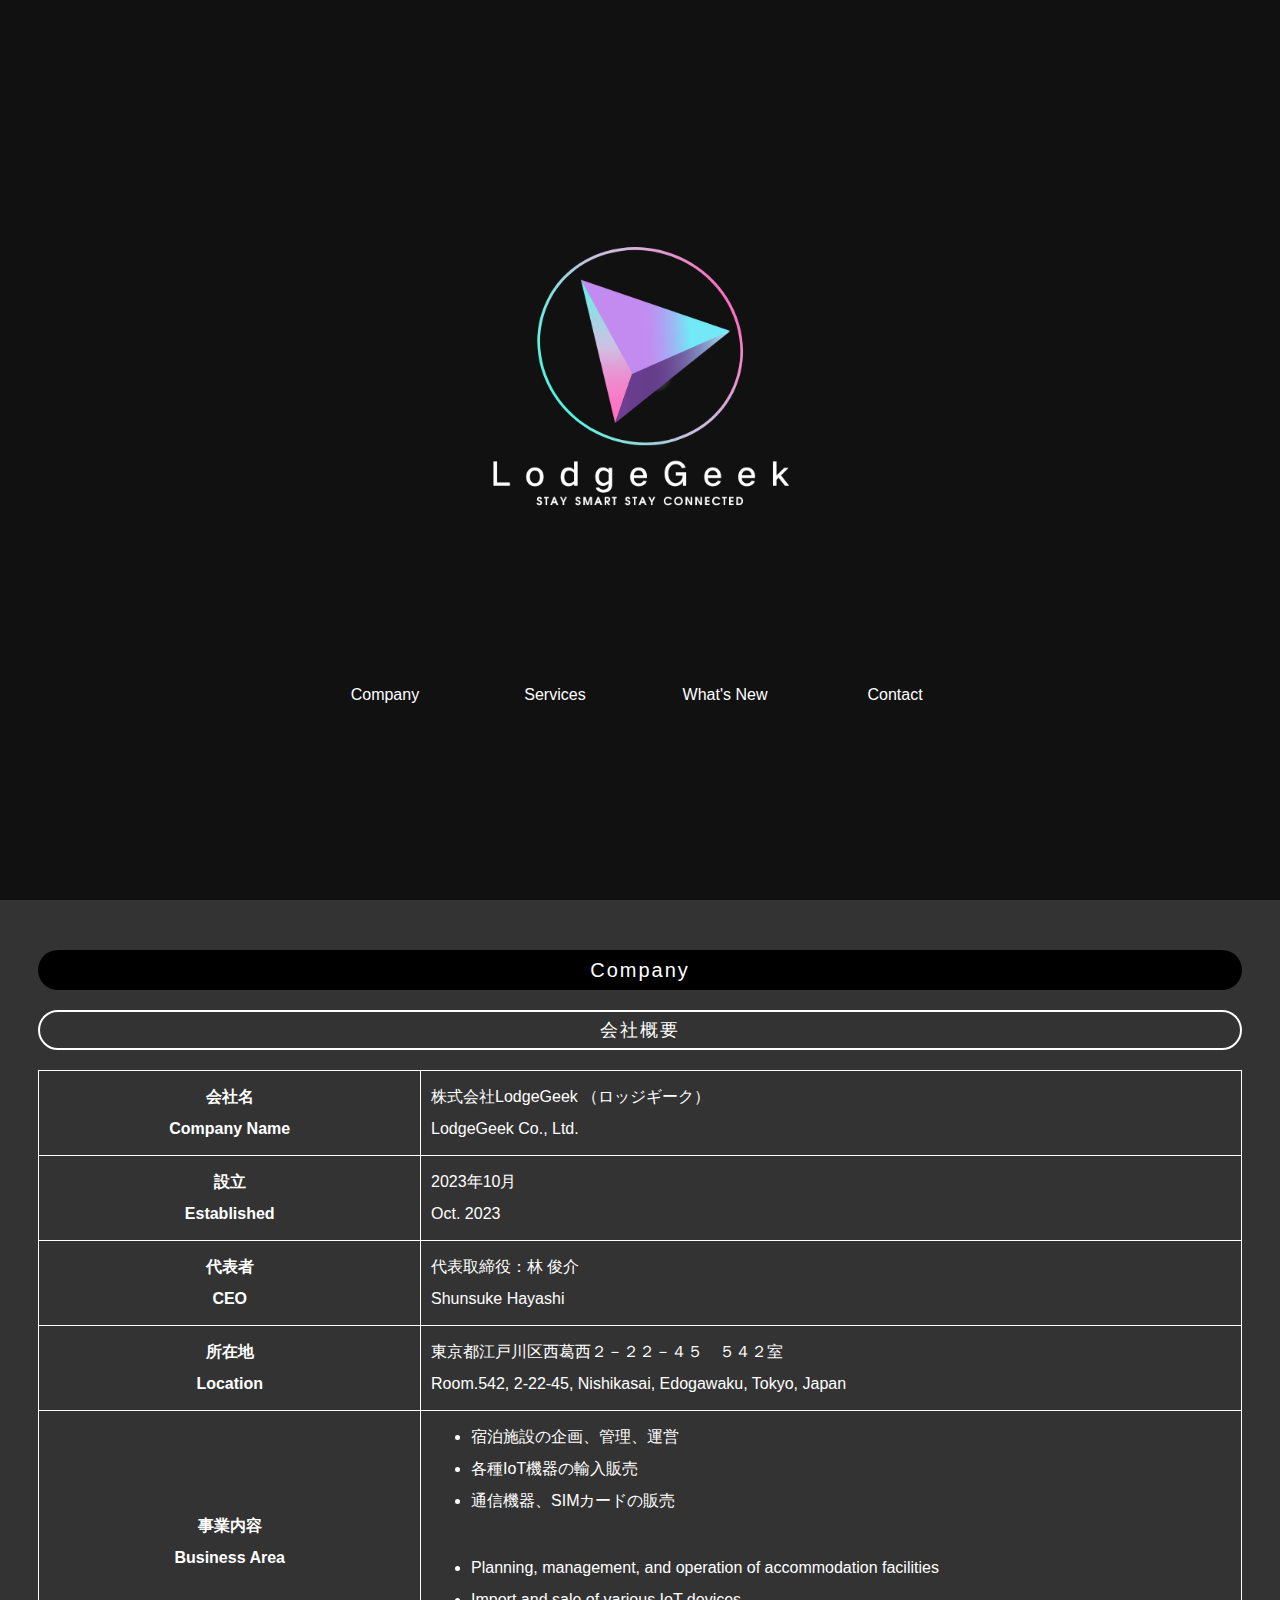
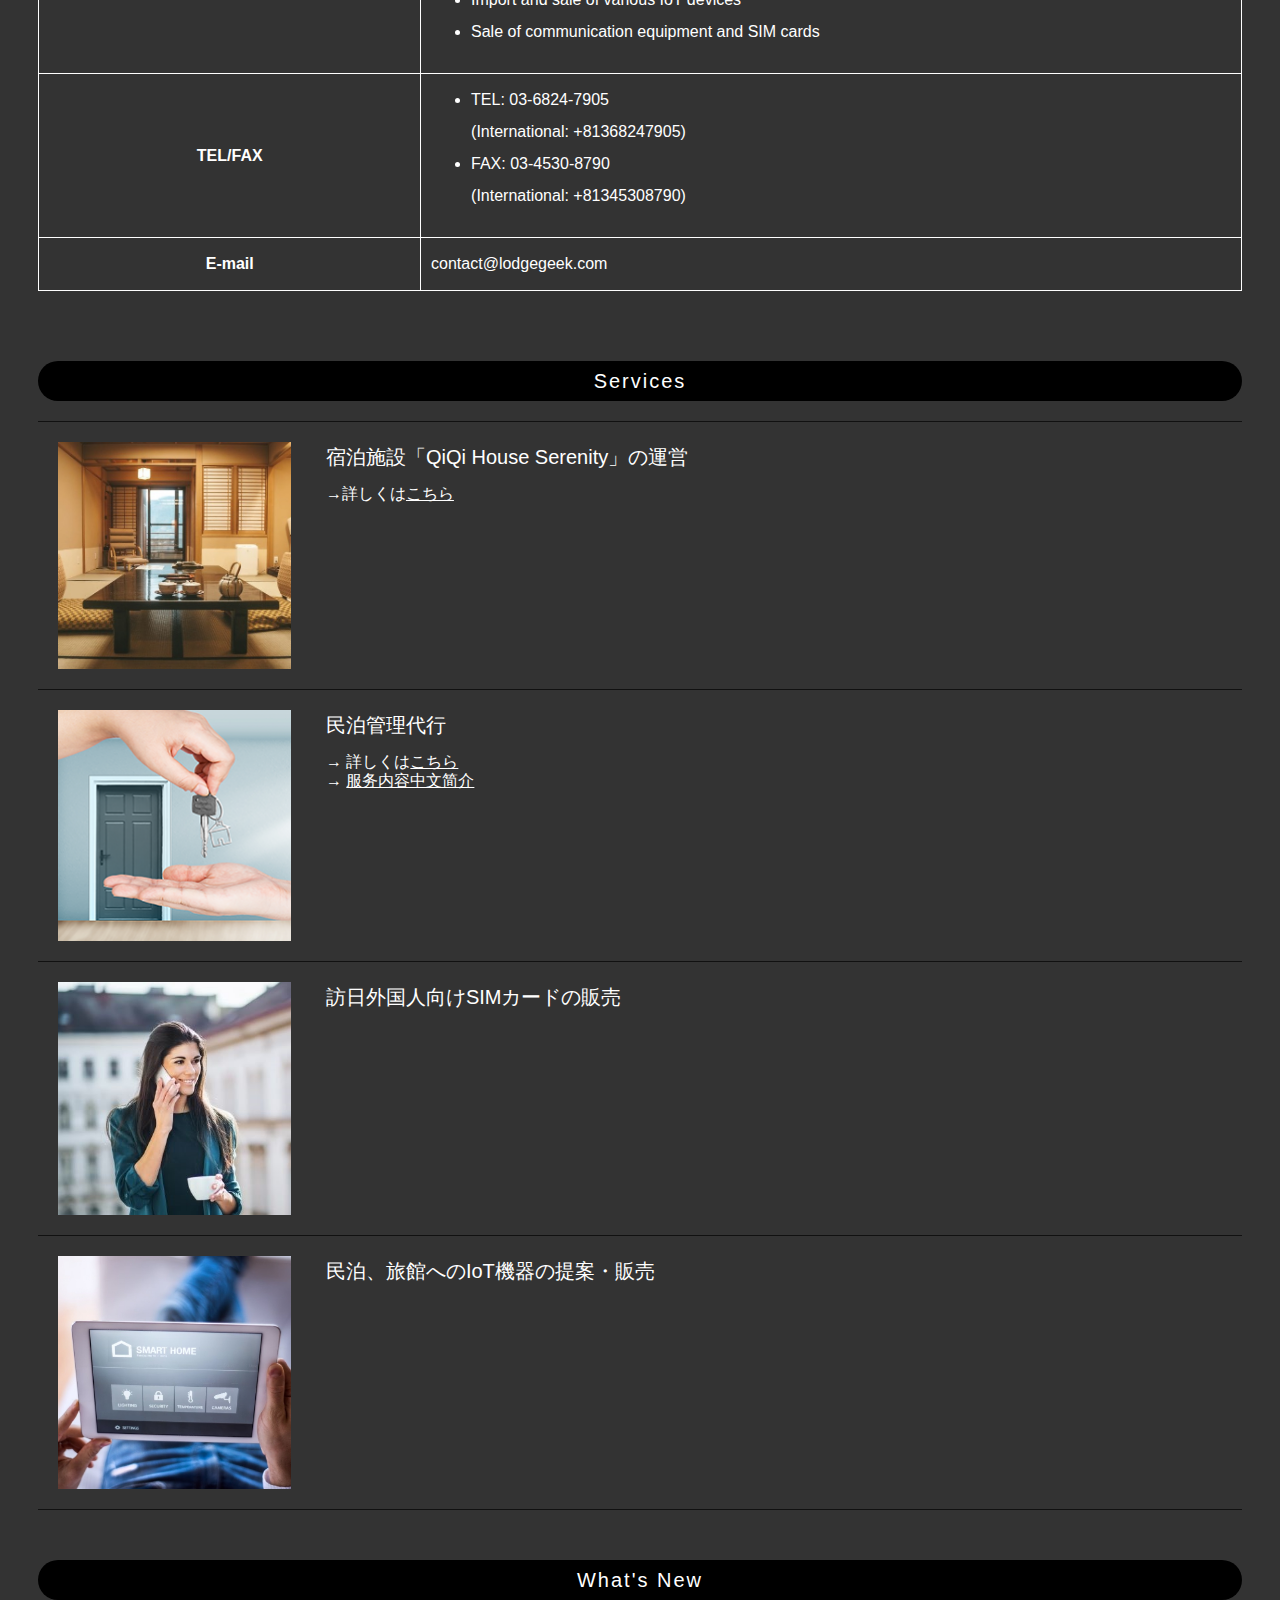
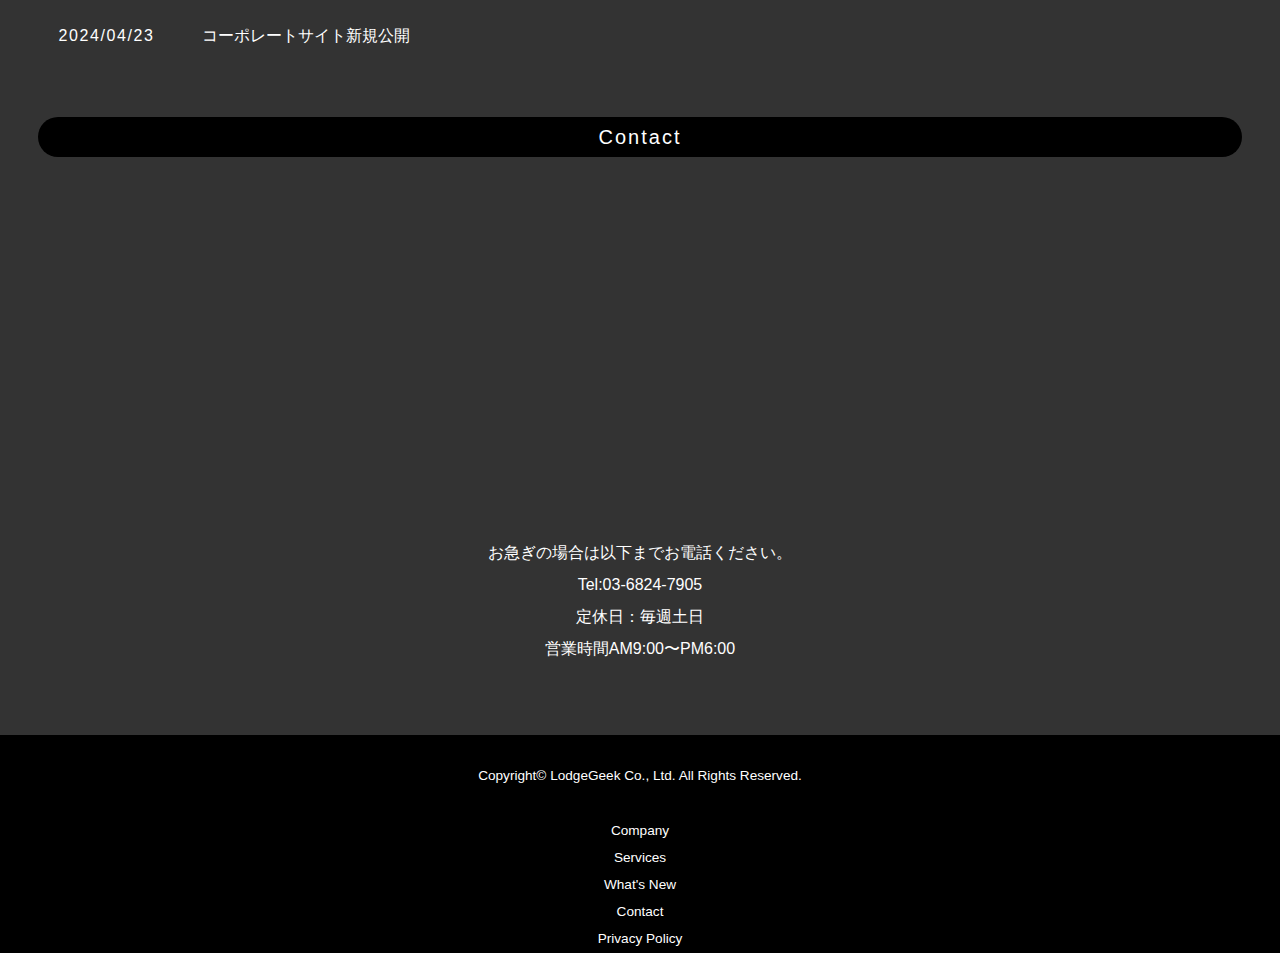
==== commit f34d8957: "Update index.html" ====
--- a/index.html
+++ b/index.html
@@ -1,23 +1,4 @@
 <!DOCTYPE html>
-<html lang="ja">
-<head>
-  <meta charset="UTF-8">
-  <meta http-equiv="X-UA-Compatible" content="IE=edge">
-  <title>LodgeGeek Co., Ltd.</title>
-  <meta name="viewport" content="width=device-width, initial-scale=1">
-  <meta name="description" content="LodgeGeek Co., Ltd. Official Web Site">
-  <meta name="keywords" content="LodgeGeek,Vacation Rental,民泊,旅館,民宿">
-  <link rel="stylesheet" href="css/style.css">
-  <style>
-    body {
-      font-size: 20px;
-    }
-  </style>
-</head>
-<body>
-  <!-- Rest of the code -->
-</body>
-</html>
 <html lang="ja">
 <head>
   <meta charset="UTF-8">
@@ -217,13 +198,29 @@
     <!--/#contents-->
   </div>
   <!--/#container-->
+<!--old footer
   <footer> <small>Copyright&copy; <a href="index.html">LodgeGeek Co., Ltd.</a> All Rights Reserved.</small>  </footer>
+-->
+  <footer>
+    <div id="footermenu">
+      <br>
+      <p>Copyright&copy; <a href="index.html">LodgeGeek Co., Ltd.</a> All Rights Reserved.</p>
+      <br>
+      <ul>
+        <li><a href="#company">Company</a></li>
+        <li><a href="#Services">Services</a></li>
+        <li><a href="#new">What's New</a></li>
+        <li><a href="#contact">Contact</a></li>
+        <li><a href="/privacy_policy.html">Privacy Policy</a></li>
+      </ul>
+  </footer>
   <!--jQueryファイルの読み込み-->
   <script src="https://ajax.googleapis.com/ajax/libs/jquery/3.6.0/jquery.min.js"></script>
   <!--ページの上部へ戻るボタンとスクリプト-->
   <p class="scroll"><a href="#">↑</a></p>
   <script src="js/scroll.js"></script>
-  
+
+<!--  
   <script>
     window.chatwootSettings = {"position":"right","type":"standard","launcherTitle":"Start Chat"};
     (function(d,t) {
@@ -240,6 +237,8 @@
         })
       }
     })(document,"script");
-</script>
+  </script>
+-->
+
 </body>
 </html>
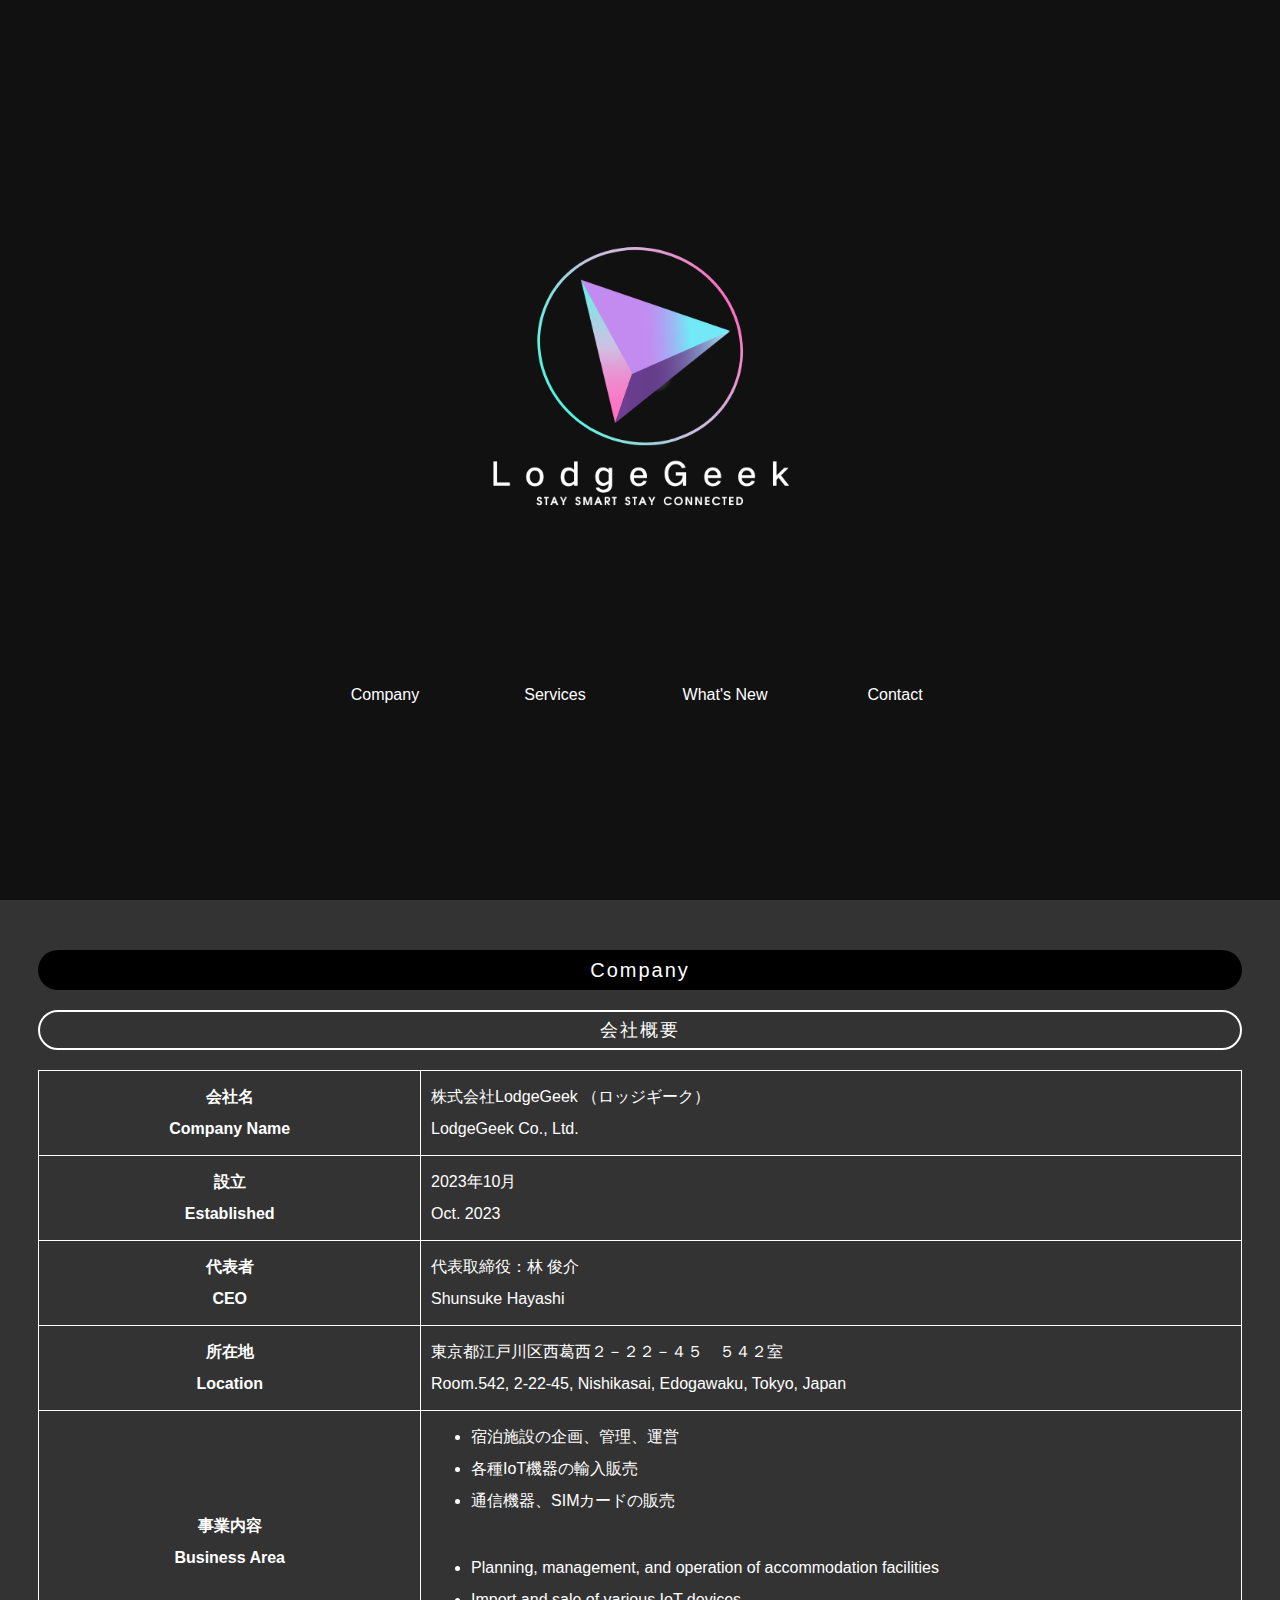
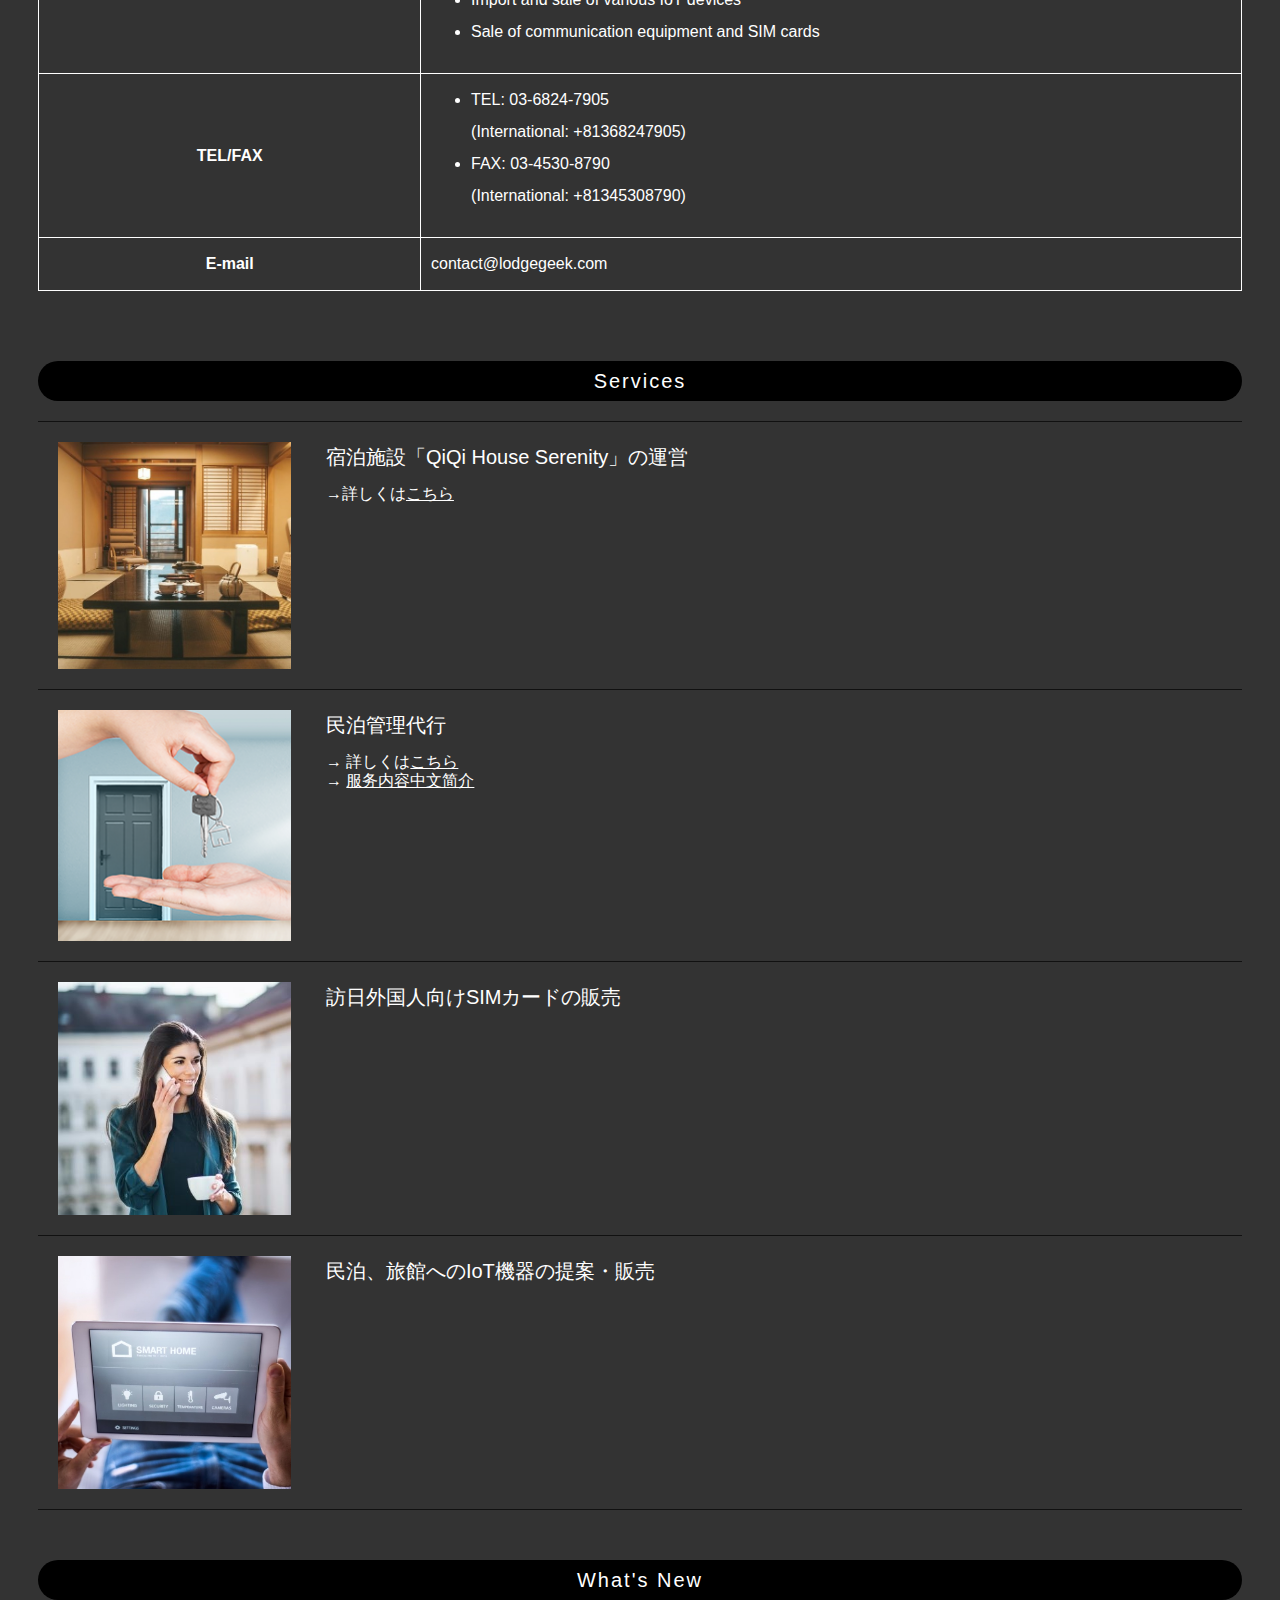
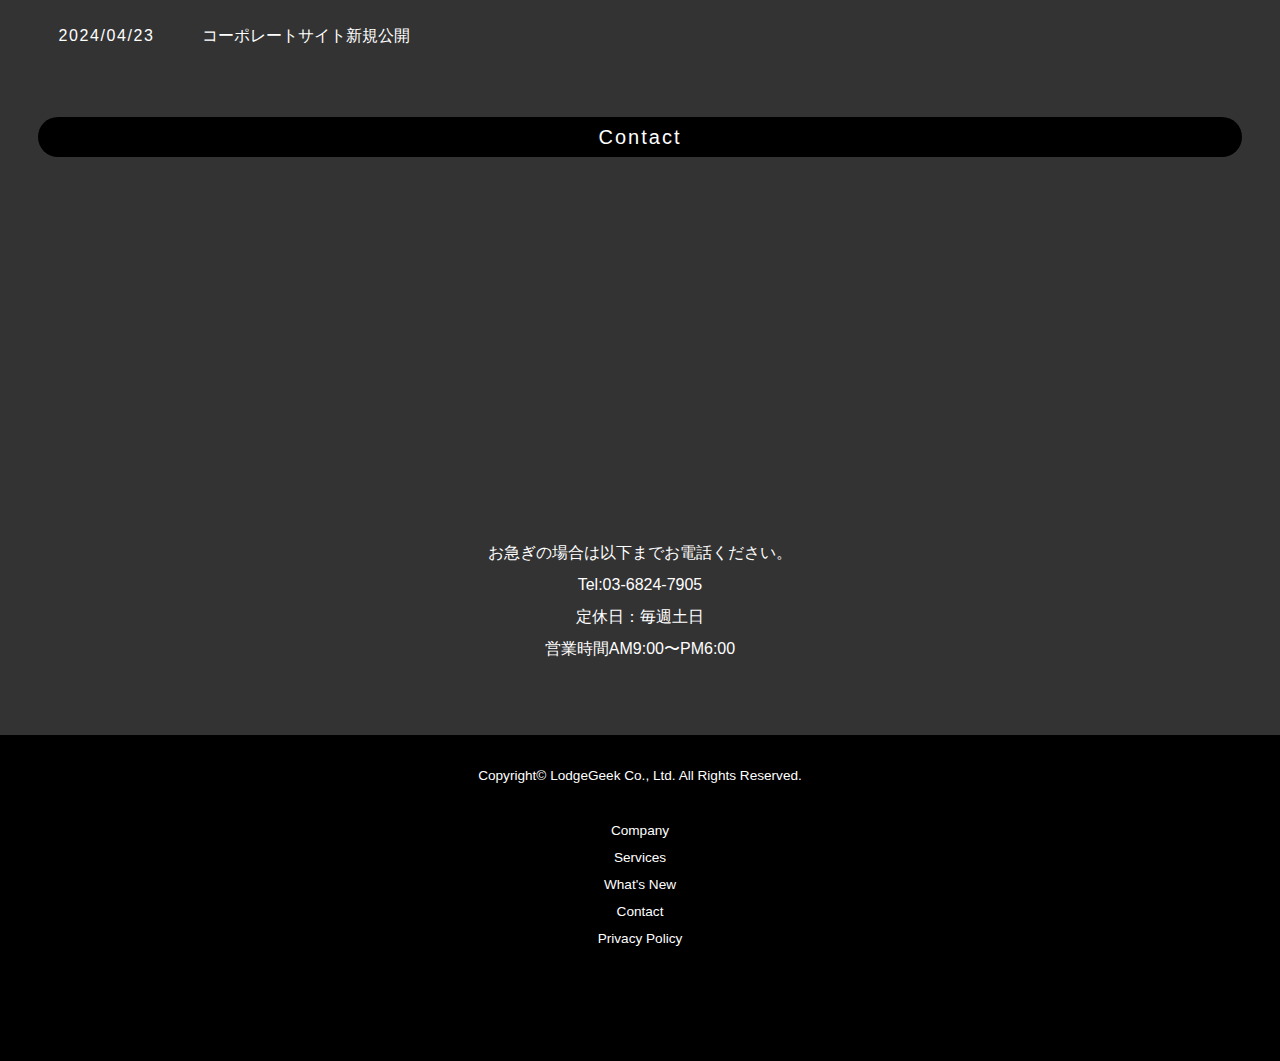
==== commit b45684f6: "Update index.html" ====
--- a/index.html
+++ b/index.html
@@ -213,6 +213,7 @@
         <li><a href="#contact">Contact</a></li>
         <li><a href="/privacy_policy.html">Privacy Policy</a></li>
       </ul>
+      <br><br><br><br>
   </footer>
   <!--jQueryファイルの読み込み-->
   <script src="https://ajax.googleapis.com/ajax/libs/jquery/3.6.0/jquery.min.js"></script>
